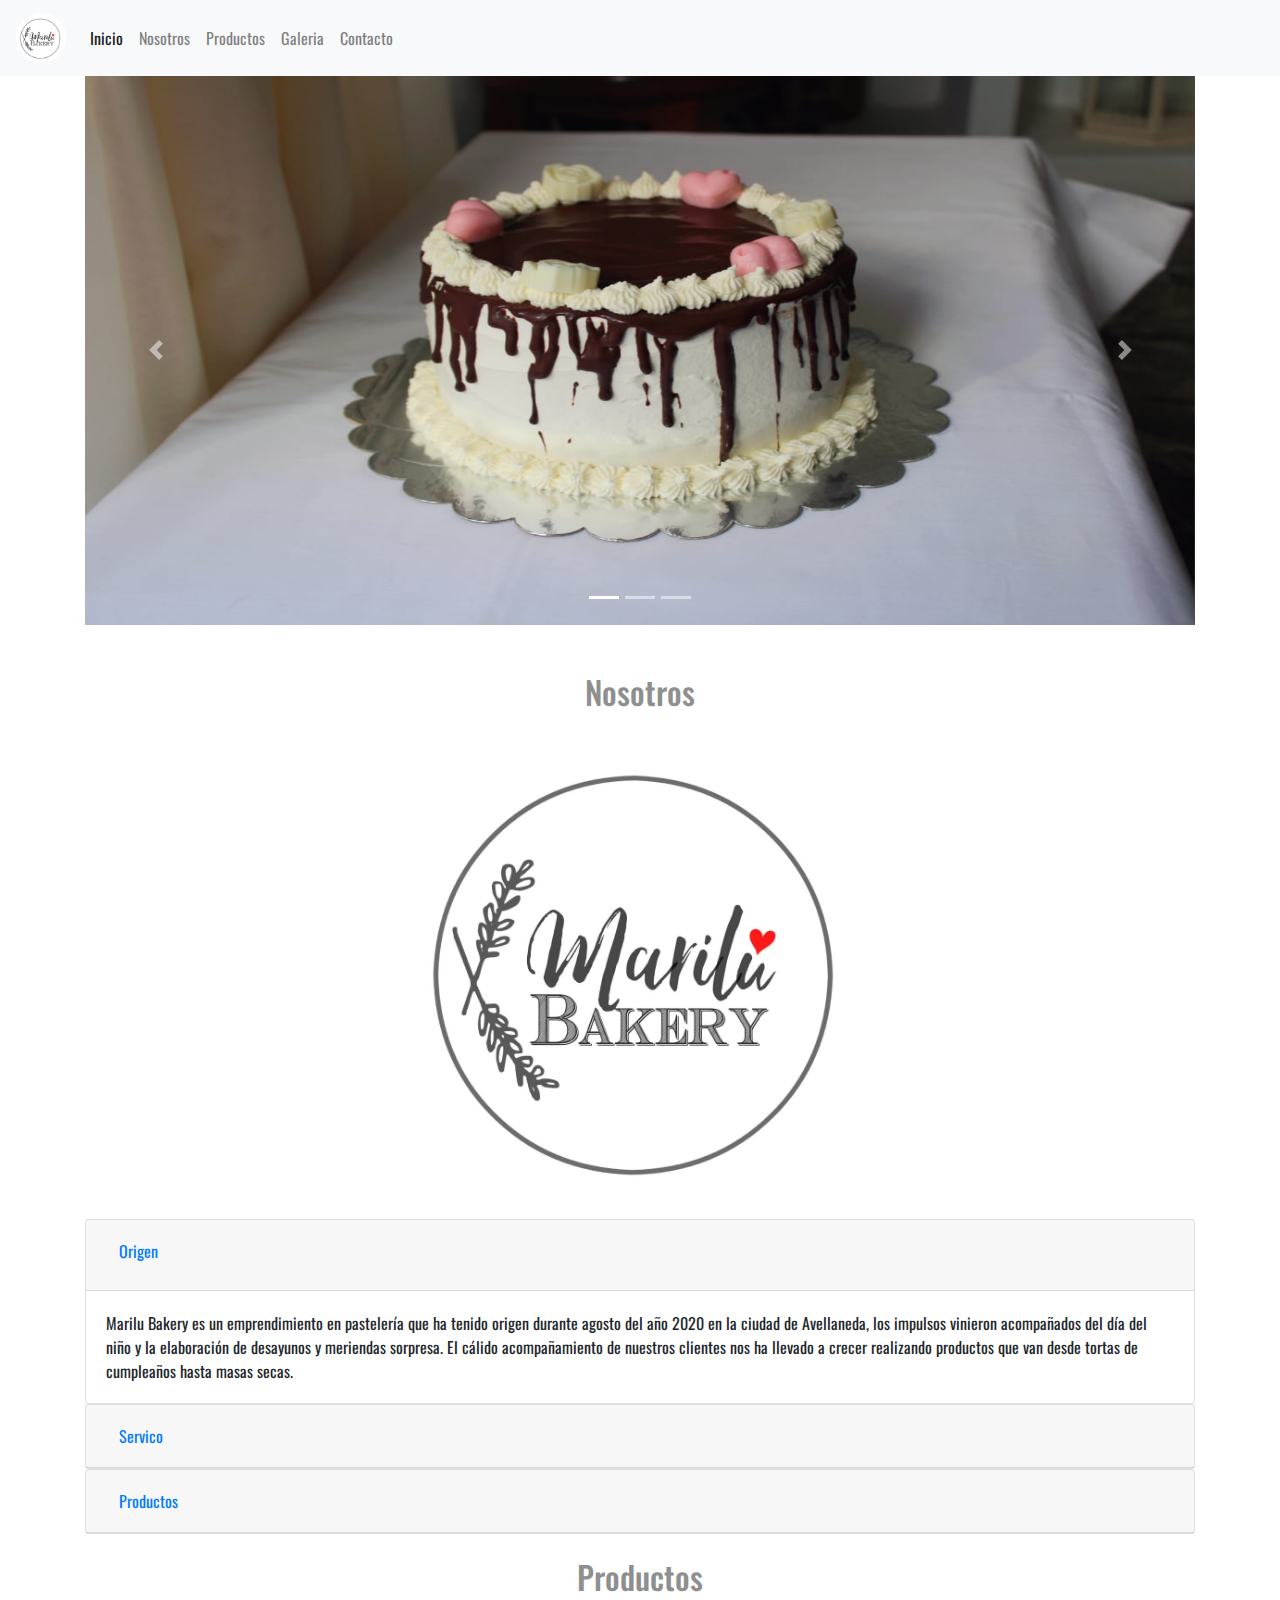
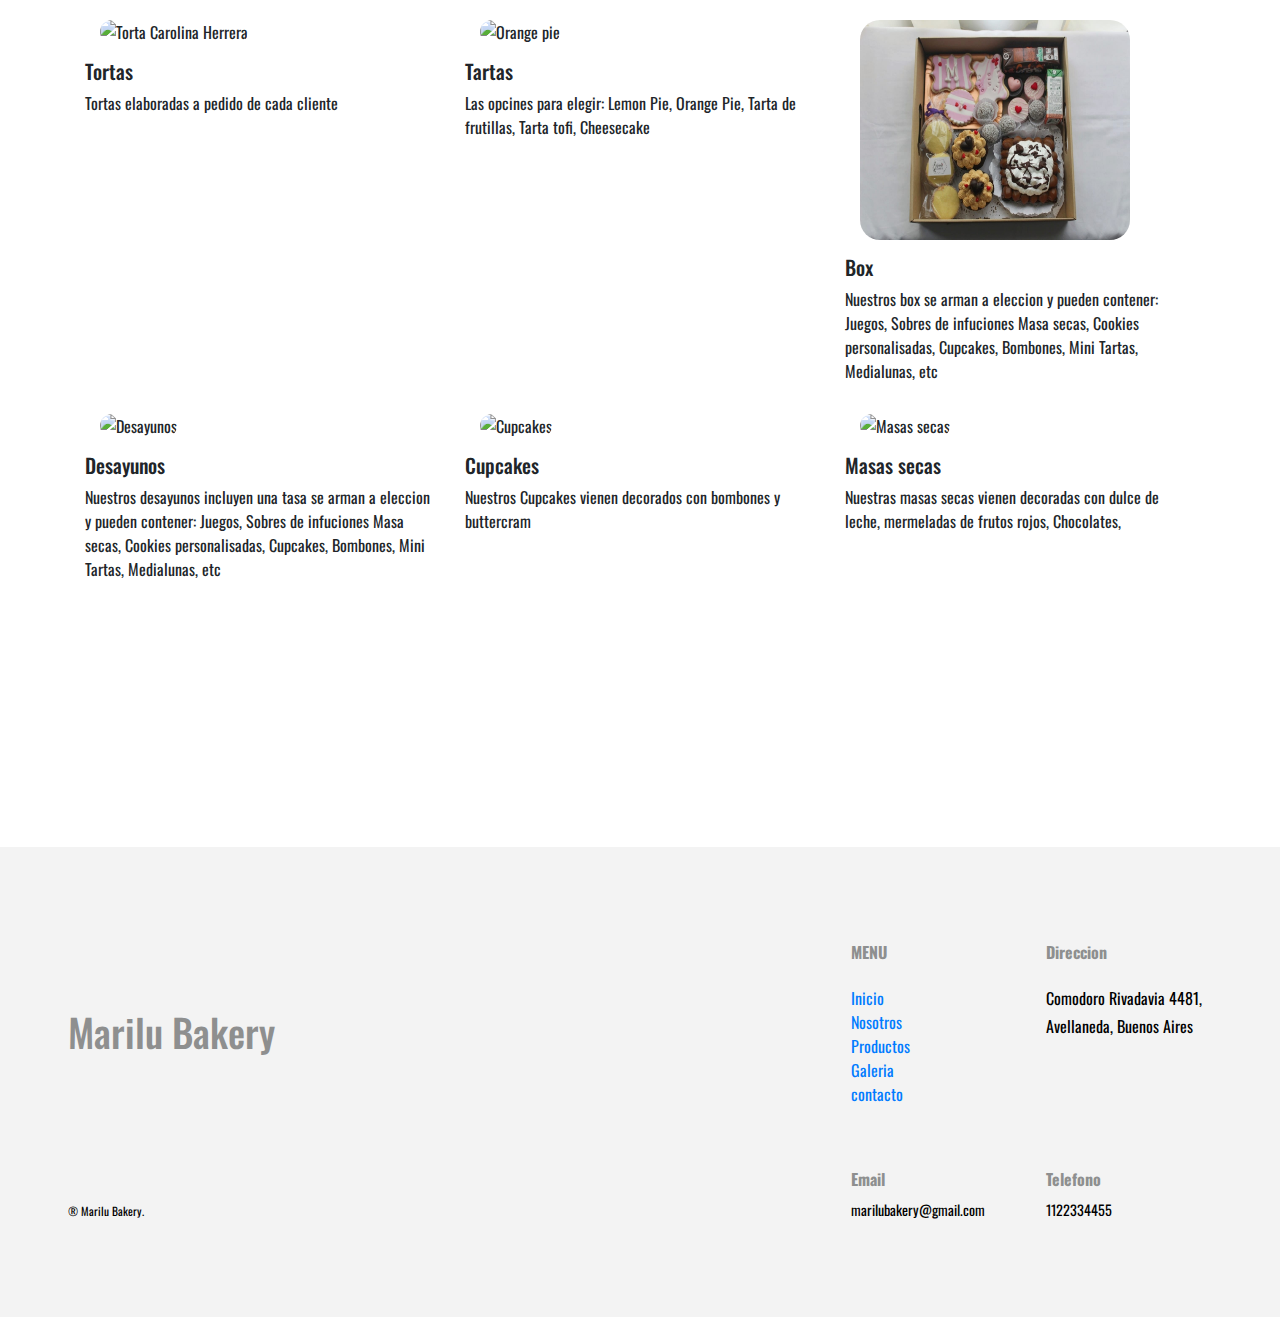
==== index.html @ 8061f880 "Version final" ====
<!doctype html>
<html lang="en">
  <head>
    <meta charset="utf-8">
    <meta name="viewport" content="width=device-width, initial-scale=1.0">
    <meta name="viewport" content="width=device-width, initial-scale=1, shrink-to-fit=no">
    <meta name="description" content="Somos Marilu Bakery, una pasteleria de origen familiar que te brindara el mejor servicio y los mejores productos, la mas alta calidad y los mejores precios">
    <meta name="keywords" content="Pasteleria, Postres, Buenos Aires, Comida, Tortas, Facturas, Galletitas, Pasteles, Tartas, Alfajores, Chocolates, Bombones, Galletas, Dulces, Cupcakes, Desayunos, Regalo,">
    <link rel="stylesheet" href="https://maxcdn.bootstrapcdn.com/bootstrap/4.0.0/css/bootstrap.min.css" integrity="sha384-Gn5384xqQ1aoWXA+058RXPxPg6fy4IWvTNh0E263XmFcJlSAwiGgFAW/dAiS6JXm" crossorigin="anonymous">

    <link href="https://fonts.googleapis.com/css2?family=Oswald:wght@200;300;400;700&display=swap" rel="stylesheet">
    <link rel="stylesheet" href="CSS/estilos.css">
    <link href='https://cdnjs.cloudflare.com/ajax/libs/font-awesome/4.7.0/css/font-awesome.min.css'>

    <title>Marilu Bakery</title>
    <link rel="icon" type="image/png" href="img/logo.png">
  </head>
  <body>
    <header>
        <nav class="navbar navbar-expand-lg navbar-light bg-light">
            <a class="navbar-brand" href="index.html">
                <img class="logoNav" src="img/logo.png" alt="Logo">
            </a>
            <button class="navbar-toggler" type="button" data-toggle="collapse" data-target="#navbarNavAltMarkup" aria-controls="navbarNavAltMarkup" aria-expanded="false" aria-label="Toggle navigation">
              <span class="navbar-toggler-icon"></span>
            </button>
            <div class="collapse navbar-collapse" id="navbarNavAltMarkup">
              <div class="navbar-nav">
                <a class="nav-link active" href="index.html">Inicio <span class="sr-only">(current)</span></a>
                <a class="nav-link" href="#nosotros">Nosotros</a>
                <a class="nav-link" href="#productos">Productos</a>
                <a class="nav-link" href="galeria.html">Galeria</a>
                <a class="nav-link" href="contacto.html">Contacto</a>    
              </div>
            </div>
          </nav>
    </header>
<section>
    <div id="carouselExampleCaptions" class="container carousel slide" data-ride="carousel">
        <ol class="carousel-indicators">
          <li data-target="#carouselExampleCaptions" data-slide-to="0" class="active"></li>
          <li data-target="#carouselExampleCaptions" data-slide-to="1"></li>
          <li data-target="#carouselExampleCaptions" data-slide-to="2"></li>
        </ol>
        <div class="carousel-inner">
          <div class="carousel-item active">
            <img class="fotoIndex img-fluid" src="img/imagen2.jpeg" class="d-block w-100" alt="Torta Chocolate">
            <div class="carousel-caption d-none d-md-block">
            </div>
          </div>
          <div class="carousel-item">
            <img class="fotoIndex img-fluid" src="img/imagen11.jpeg" class="d-block w-100" alt="Box sorpresa">
            <div class="carousel-caption d-none d-md-block">
            </div>
          </div>
          <div class="carousel-item">
            <img class="fotoIndex img-fluid" src="img/imagen7.jpeg" class="d-block w-100" alt="Desayuno">
            <div class="carousel-caption d-none d-md-block">
            </div>
          </div>
        </div>
        <a class="carousel-control-prev" href="#carouselExampleCaptions" role="button" data-slide="prev">
          <span class="carousel-control-prev-icon" aria-hidden="true"></span>
          <span class="sr-only">Previous</span>
        </a>
        <a class="carousel-control-next" href="#carouselExampleCaptions" role="button" data-slide="next">
          <span class="carousel-control-next-icon" aria-hidden="true"></span>
          <span class="sr-only">Next</span>
        </a>
      </div>
</section>
    <br>
<main>
<section id="nosotros">
    <br>
    <div class="container">
    <h2 class="subtitulo">Nosotros</h2>
    <div class="row justify-content-center pt5">
        <img class="fotoNosotros" src="img/logo.png" alt="Marilu Bakery">
    </div>
    <div class="accordion" id="accordionExample">
       <div class="card">
         <div class="card-header" id="headingOne">
        <h2 class="mb-6">
            <button class="btn btn-link btn-block text-left" type="button" data-toggle="collapse" data-target="#collapseOne" aria-expanded="true" aria-controls="collapseOne">
            Origen
            </button>
        </h2>
        </div>
    <div id="collapseOne" class="collapse show" aria-labelledby="headingOne" data-parent="#accordionExample">
        <div class="card-body">
            Marilu Bakery es un emprendimiento en pastelería que ha tenido origen durante agosto del año 2020 en la ciudad de Avellaneda, los impulsos vinieron acompañados del día del niño y la elaboración de desayunos y meriendas sorpresa. El cálido acompañamiento de nuestros clientes nos ha llevado a crecer realizando productos que van desde tortas de cumpleaños hasta masas secas. 
        </div>
        </div>
    </div>
    <div class="card">
        <div class="card-header" id="headingTwo">
        <h2 class="mb-0">
            <button class="btn btn-link btn-block text-left collapsed" type="button" data-toggle="collapse" data-target="#collapseTwo" aria-expanded="false" aria-controls="collapseTwo">
            Servico
            </button>
        </h2>
        </div>
        <div id="collapseTwo" class="collapse" aria-labelledby="headingTwo" data-parent="#accordionExample">
        <div class="card-body">
            El funcionamiento de nuestros servicios es mediante mensajes directos por redes sociales o contacto por nuestra página web, en donde pueden resolverse dudas, realizarse consultas y pedidos. Los últimos deben de hacerse con al menos 48 hs de anticipación. 
            Las entregas de los productos pueden ser mediante envío sin cargo en la zona de Avellaneda (consultar presupuesto para envíos en zonas fuera de la misma). También pueden retirarse en la locación enviada mediante comunicación en redes. 

        </div>
        </div>
    </div>
    <div class="card">
        <div class="card-header" id="headingThree">
        <h2 class="mb-0">
            <button class="btn btn-link btn-block text-left collapsed" type="button" data-toggle="collapse" data-target="#collapseThree" aria-expanded="false" aria-controls="collapseThree">
            Productos
            </button>
        </h2>
        </div>
        <div id="collapseThree" class="collapse" aria-labelledby="headingThree" data-parent="#accordionExample">
        <div class="card-body">
            La materia prima con la que elaboramos nuestros productos es de primer nivel. La preparación es puramente artesanal garantizando la mejor calidad y frescura. 
            No olvide visitar nuestra área de productos y galería en donde podrá encontrar algunos de nuestros trabajos. En caso de solicitar algún producto personalizado, envíe su idea por mensaje en nuestra área de contacto. 
            
        </div>
        </div>
  </div>
</div>  
</section>
<br>
<section id="productos">
    <div class="container">
      <h2 class="subtitulo">Productos</h2>
        <div class="row">
            <div class="col-sm-12 col-md-6 col-lg-4">
                <img class="fotoCard" src="img/imagen21.jpg" alt="Torta Carolina Herrera">
                <h5>Tortas</h5>
                <p>Tortas elaboradas a pedido de cada cliente</p>
            </div>
            <div class="col-sm-12 col-md-6 col-lg-4">
                <img class="fotoCard" src="img/imagen20.jpg" alt="Orange pie">
                <h5>Tartas</h5>
                <p>Las opcines para elegir: Lemon Pie, Orange Pie, Tarta de frutillas, Tarta tofi, Cheesecake</p>
            </div> 
            <div class="col-sm-12 col-md-6 col-lg-4">
                <img class="fotoCard" src="img/imagen9.jpeg" alt="Box Sorpresa">
                <h5>Box</h5>
                <p>Nuestros box se arman a eleccion y pueden contener: Juegos, Sobres de infuciones Masa secas, Cookies personalisadas, Cupcakes, Bombones, Mini Tartas, Medialunas, etc</p>
            </div>
            <div class="col-sm-12 col-md-6 col-lg-4">
                <img class="fotoCard" src="img/imagen16.jpg" alt="Desayunos">
                <h5>Desayunos</h5>
                <p>Nuestros desayunos incluyen una tasa se arman a eleccion y pueden contener: Juegos, Sobres de infuciones Masa secas, Cookies personalisadas, Cupcakes, Bombones, Mini Tartas, Medialunas, etc</p>
            </div><div class="col-sm-12 col-md-6 col-lg-4">
                <img class="fotoCard" src="img/imagen24.jpg" alt="Cupcakes">
                <h5>Cupcakes</h5>
                <p>Nuestros Cupcakes vienen decorados con bombones y buttercram
                </p>
            </div>
            <div class="col-sm-12 col-md-6 col-lg-4">
                <img class="fotoCard" src="img/Imagen15.jpg" alt="Masas secas">
                <h5>Masas secas</h5>
                <p>Nuestras masas secas vienen decoradas con dulce de leche, mermeladas de frutos rojos, Chocolates, </p>
            </div>
        </div>
    </div>
</section>
</main>
<div class="container-fluid pb-0 mb-0 justify-content-center text-light ">
    <footer>
        <div class="row my-5 justify-content-center py-5">
            <div class="col-11">
                <div class="row ">
                    <div class="col-xl-8 col-md-4 col-sm-4 col-12 my-auto mx-auto a">
                        <h3 class="text-muted mb-md-0 mb-5 bold-text">Marilu Bakery</h3>
                    </div>
                    <div class=" col-xl-2 col-md-4 col-sm-4 col-12">
                        <h6 class="mb-3 mb-lg-4 bold-text "><b>MENU</b></h6>
                        <ul class="list-unstyled">
                            <li>
                                <a href="index.html">Inicio</a>
                            </li>
                            <li>
                                <a href="#nosotros">Nosotros</a>
                            </li>
                            <li>
                                <a href="#productos">Productos</a>
                            </li>
                            <li>
                                <a href="galeria.html">Galeria</a>
                            </li>
                            <li>
                                <a href="contacto.html">contacto</a>
                            </li>
                        </ul>
                    </div>
                    <div class="col-xl-2 col-md-4 col-sm-4 col-12">
                        <h6 class="mb-3 mb-lg-4 text-muted bold-text mt-sm-0 mt-5"><b>Direccion</b></h6>
                        <p class="mb-1">Comodoro Rivadavia 4481,</p>
                        <p>Avellaneda, Buenos Aires</p>
                    </div>
                </div>
                <div class="row ">
                    <div class="col-xl-8 col-md-4 col-sm-4 col-auto my-md-0 mt-5 order-sm-1 order-3 align-self-end">
                    <small class="rights"><span>&#174;</span> Marilu Bakery.</small>
                    </div>
                    <div class="col-xl-2 col-md-4 col-sm-4 col-auto order-1 align-self-end ">
                        <h6 class="mt-75 mt-5 text-muted bold-text"><b>Email</b></h6><small> <span><i class="fa fa-envelope" aria-hidden="true"></i></span> marilubakery@gmail.com</small>
                    </div>
                    <div class="col-xl-2 col-md-4 col-sm-4 col-auto order-1 align-self-end ">
                        <h6 class="mt-75 mt-5 text-muted bold-text"><b>Telefono</b></h6><small> <span><i class="fa fa-envelope" aria-hidden="true"></i></span>1122334455</small>
                    </div>
                </div>
            </div>
        </div>
    </footer>
</div>

      <script src="https://code.jquery.com/jquery-3.2.1.slim.min.js" integrity="sha384-KJ3o2DKtIkvYIK3UENzmM7KCkRr/rE9/Qpg6aAZGJwFDMVNA/GpGFF93hXpG5KkN" crossorigin="anonymous"></script>
      <script src="https://cdnjs.cloudflare.com/ajax/libs/popper.js/1.12.9/umd/popper.min.js" integrity="sha384-ApNbgh9B+Y1QKtv3Rn7W3mgPxhU9K/ScQsAP7hUibX39j7fakFPskvXusvfa0b4Q" crossorigin="anonymous"></script>
      <script src="https://maxcdn.bootstrapcdn.com/bootstrap/4.0.0/js/bootstrap.min.js" integrity="sha384-JZR6Spejh4U02d8jOt6vLEHfe/JQGiRRSQQxSfFWpi1MquVdAyjUar5+76PVCmYl" crossorigin="anonymous"></script>
  </body>
</html>
---- CSS/estilos.css ----
*{
    font-family: 'Oswald', sans-serif;
}

.logoNav{
    width: 50px;

}

.logoFooter{
    width: 80px;
   }

.fotoIndex{
    width: 85.3rem;
    height: 34.3rem;

    
}

.fotoCard{
    width: 300px;
    height: 250px;
    padding: 15px; 
    border-radius: 35px;   
}

.fotoGaleria{
    width: 300px;
    height: 250px;
    padding: 15px;
    border-radius: 35px;
}

.fotoHover :hover{
    filter: opacity(0.5);
    transform: scale(1.05);
}

#galeriaSec img {
    width: 100;

}

.formulario{
    margin: auto;
    background: rgba(180, 180, 180, 0.1);
    padding: 20px;
    color: #8e8f8f;
    border-radius: 35px;
    box-shadow: 0 4px 8px 0 rgba(0, 0, 0, 0.5), 0 6px 20px 0 rgba(0, 0, 0, 0.23);
}

.subtitulo{
    color: #8e8f8f;
    display: flex;
    flex: row;
    justify-content: center;
}
.fotoNosotros{
    width: 500px;
    height: 500px; 

}
.formUbica{
    padding: 50px;

}

.container-fluid {
    overflow: hidden;
    margin-top: 250px;
    background: #f3f3f3;
    color: #000000 !important;
    margin-bottom: 0;
    padding-bottom: 0
}

small {
    font-size: calc(12px + (15 - 12) * ((100vw - 360px) / (1600 - 360))) !important
}

.bold-text {
    color: #8e8f8f !important
}

.mt-55 {
    margin-top: calc(50px + (60 - 50) * ((100vw - 360px) / (1600 - 360))) !important
}

h3 {
    font-size: calc(34px + (40 - 34) * ((100vw - 360px) / (1600 - 360))) !important
}

.social {
    font-size: 21px !important
}

.rights {
    font-size: calc(10px + (12 - 10) * ((100vw - 360px) / (1600 - 360))) !important
}
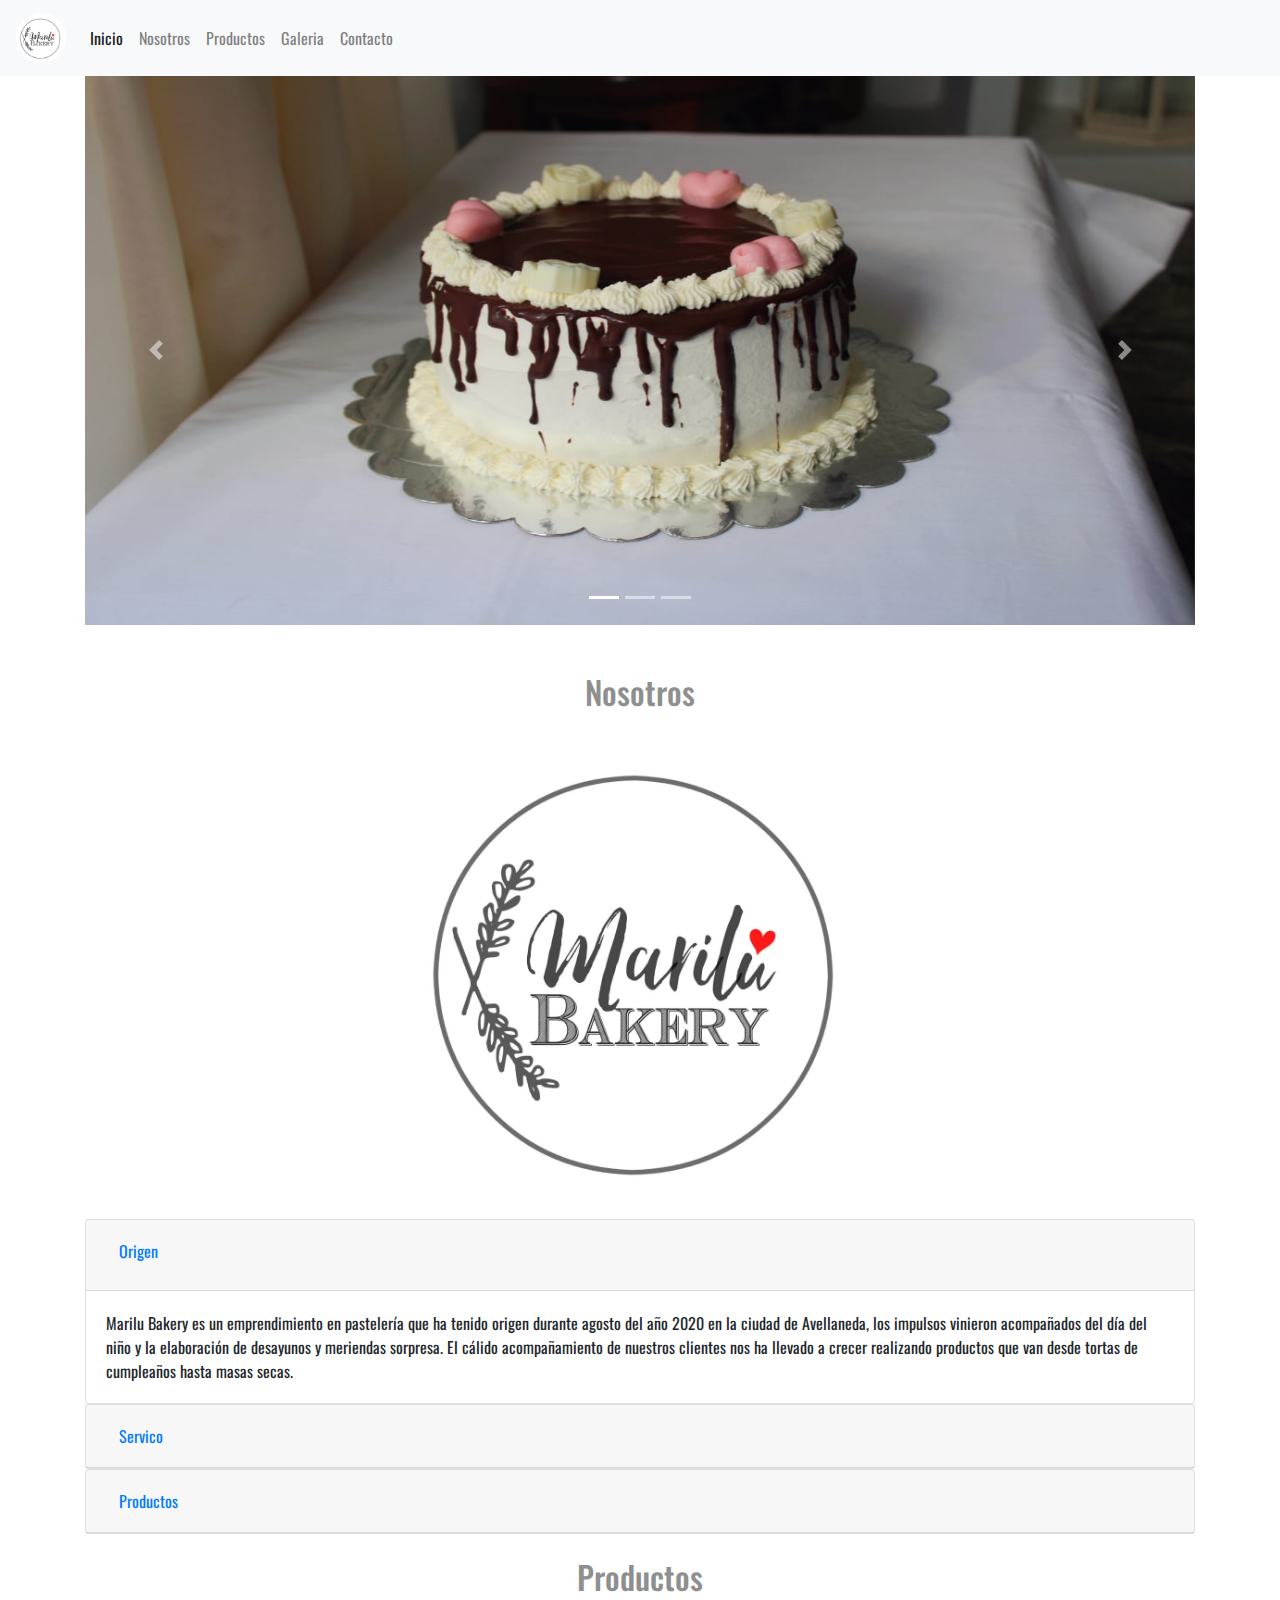
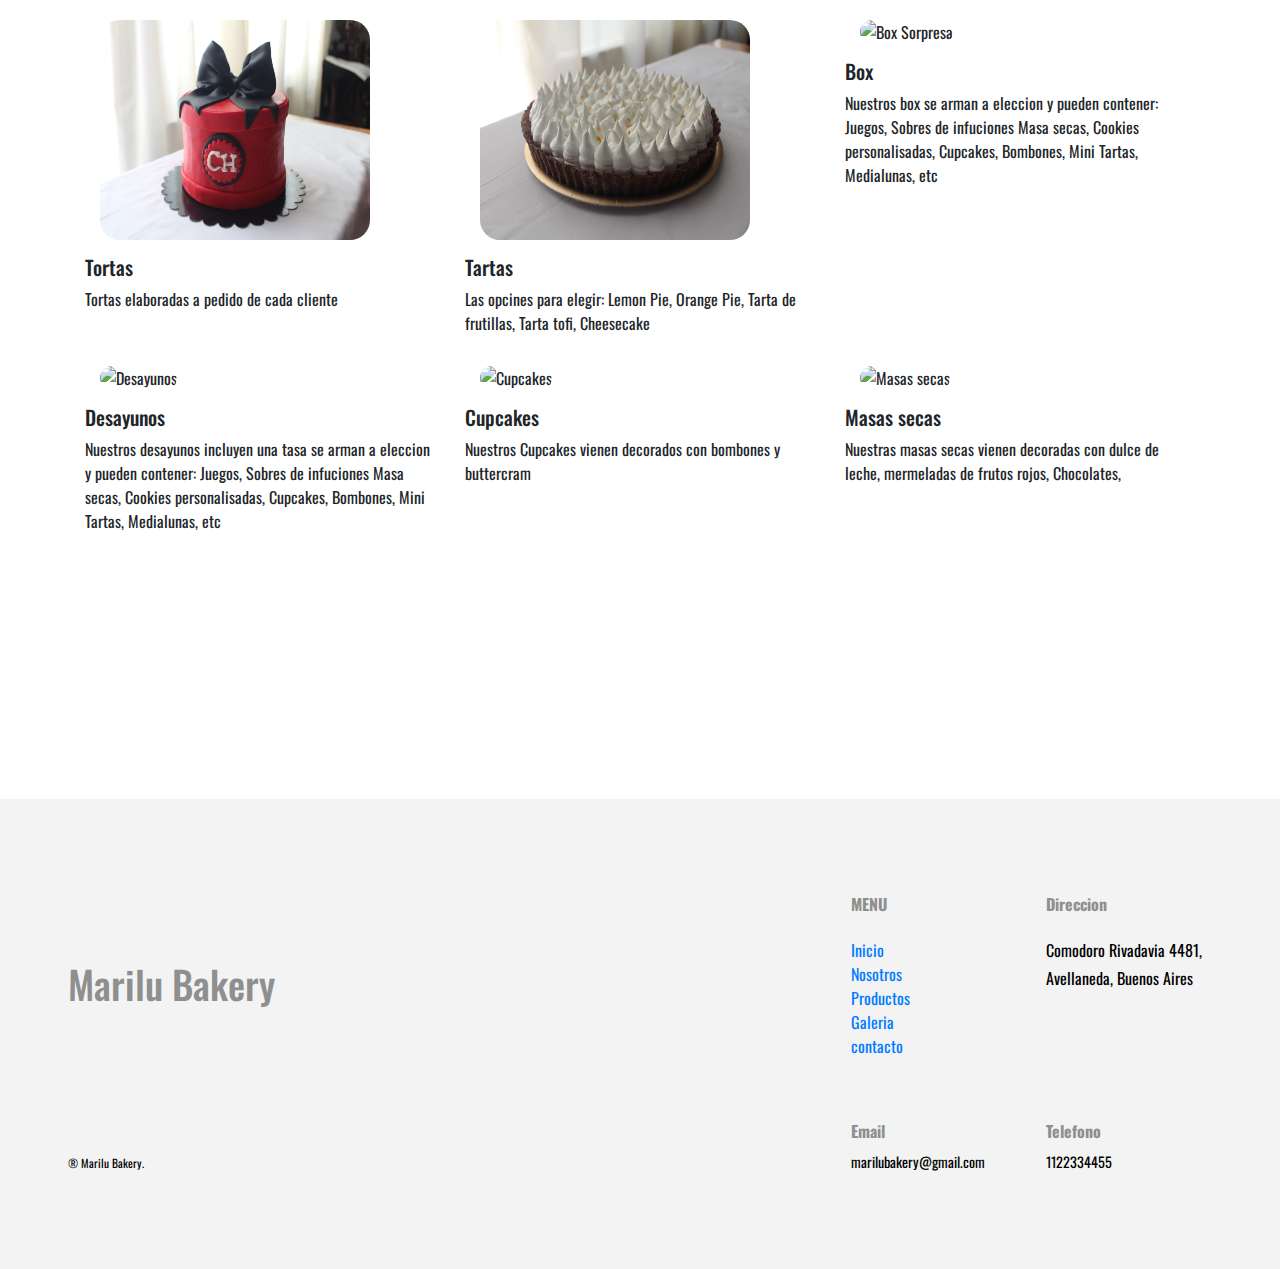
==== commit 0fac94af: "Version final - Correccion" ====
--- a/index.html
+++ b/index.html
@@ -133,32 +133,32 @@
       <h2 class="subtitulo">Productos</h2>
         <div class="row">
             <div class="col-sm-12 col-md-6 col-lg-4">
-                <img class="fotoCard" src="img/imagen21.jpg" alt="Torta Carolina Herrera">
+                <img class="fotoCard" src="img/imagen21.JPG" alt="Torta Carolina Herrera">
                 <h5>Tortas</h5>
                 <p>Tortas elaboradas a pedido de cada cliente</p>
             </div>
             <div class="col-sm-12 col-md-6 col-lg-4">
-                <img class="fotoCard" src="img/imagen20.jpg" alt="Orange pie">
+                <img class="fotoCard" src="img/imagen20.JPG" alt="Orange pie">
                 <h5>Tartas</h5>
                 <p>Las opcines para elegir: Lemon Pie, Orange Pie, Tarta de frutillas, Tarta tofi, Cheesecake</p>
             </div> 
             <div class="col-sm-12 col-md-6 col-lg-4">
-                <img class="fotoCard" src="img/imagen9.jpeg" alt="Box Sorpresa">
+                <img class="fotoCard" src="img/imagen19.JPG" alt="Box Sorpresa">
                 <h5>Box</h5>
                 <p>Nuestros box se arman a eleccion y pueden contener: Juegos, Sobres de infuciones Masa secas, Cookies personalisadas, Cupcakes, Bombones, Mini Tartas, Medialunas, etc</p>
             </div>
             <div class="col-sm-12 col-md-6 col-lg-4">
-                <img class="fotoCard" src="img/imagen16.jpg" alt="Desayunos">
+                <img class="fotoCard" src="img/imagen16.JPG" alt="Desayunos">
                 <h5>Desayunos</h5>
                 <p>Nuestros desayunos incluyen una tasa se arman a eleccion y pueden contener: Juegos, Sobres de infuciones Masa secas, Cookies personalisadas, Cupcakes, Bombones, Mini Tartas, Medialunas, etc</p>
             </div><div class="col-sm-12 col-md-6 col-lg-4">
-                <img class="fotoCard" src="img/imagen24.jpg" alt="Cupcakes">
+                <img class="fotoCard" src="img/imagen24.JPG" alt="Cupcakes">
                 <h5>Cupcakes</h5>
                 <p>Nuestros Cupcakes vienen decorados con bombones y buttercram
                 </p>
             </div>
             <div class="col-sm-12 col-md-6 col-lg-4">
-                <img class="fotoCard" src="img/Imagen15.jpg" alt="Masas secas">
+                <img class="fotoCard" src="img/imagen15.JPG" alt="Masas secas">
                 <h5>Masas secas</h5>
                 <p>Nuestras masas secas vienen decoradas con dulce de leche, mermeladas de frutos rojos, Chocolates, </p>
             </div>
